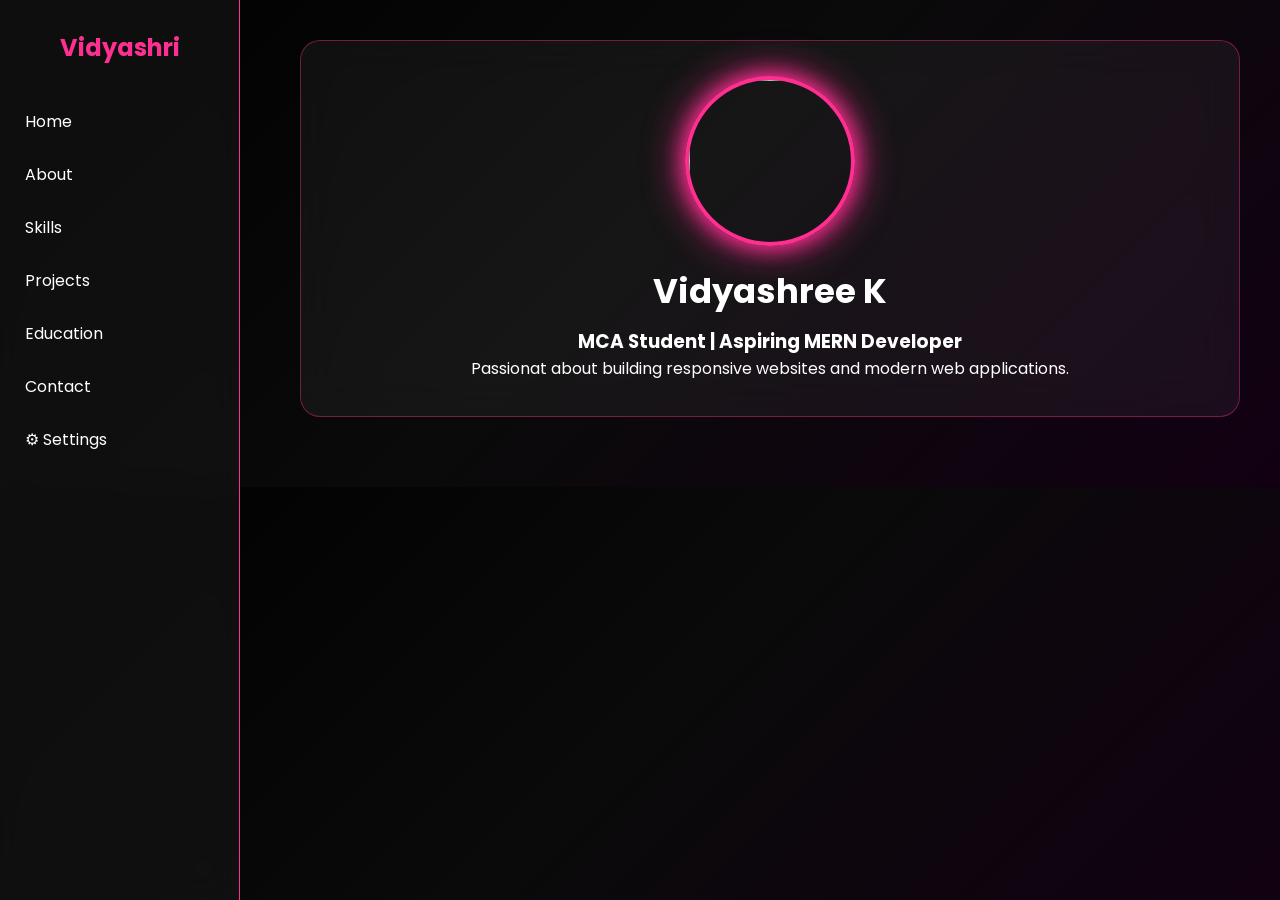
==== index.html @ fa56a4c5 "minor name change" ====
<!DOCTYPE html>
<html lang="en">
<head>
<meta charset="UTF-8">
<meta name="viewport" content="width=device-width,initial-scale=1">
<title>Home</title>
<link rel="stylesheet" href="style.css">
</head>

<body>

<button class="menu-btn" onclick="toggleMenu()">☰</button>

<nav class="sidebar" id="sidebar">

<h2 class="logo">Vidyashri</h2>

<a href="index.html">Home</a>
<a href="about.html">About</a>
<a href="skills.html">Skills</a>
<a href="projects.html">Projects</a>
<a href="education.html">Education</a>
<a href="contact.html">Contact</a>
<a href="#">⚙ Settings</a>

</nav>

<div class="container">

<section class="card hero">

<img src="https://static.vecteezy.com/system/resources/previews/073/022/350/non_2x/cartoon-professional-woman-in-a-business-suit-smiling-for-an-avatar-profile-icon-vector.jpg" class="profile">

<h1>Vidyashree K</h1>

<h3>MCA Student | Aspiring MERN Developer</h3>

<p>
Passionat about building responsive websites
and modern web applications.
</p>

</section>

</div>

<script src="script.js"></script>
</body>
</html>
---- style.css ----
/* Google Font */
@import url('https://fonts.googleapis.com/css2?family=Poppins:wght@300;500;600&display=swap');

*{
margin:0;
padding:0;
box-sizing:border-box;
font-family:'Poppins',sans-serif;
}

/* Background */
body{
background:linear-gradient(
135deg,
#000000,
#0a0a0a,
#120012
);
color:white;
}

/* Sidebar */
.sidebar{
position:fixed;
width:240px;
height:100%;
background:rgba(20,20,20,0.7);
backdrop-filter:blur(15px);
padding-top:30px;
border-right:1px solid #ff2f92;
}

.logo{
text-align:center;
margin-bottom:30px;
color:#ff2f92;
}

.sidebar a{
display:block;
padding:14px 25px;
text-decoration:none;
color:white;
transition:.4s;
}

.sidebar a:hover{
background:#ff2f92;
color:black;
transform:translateX(8px);
}

/* Menu button */
.menu-btn{
display:none;
position:fixed;
top:15px;
left:15px;
background:#ff2f92;
border:none;
padding:10px;
color:white;
border-radius:6px;
font-size:18px;
z-index:1000;
}

/* Main Container */
.container{
margin-left:260px;
padding:40px;
}

/* Glass Card */
.card{
background:rgba(255,255,255,0.05);
backdrop-filter:blur(20px);
border-radius:20px;
padding:35px;
margin-bottom:30px;
border:1px solid rgba(255,47,146,.4);
transition:.4s;
}

.card:hover{
transform:translateY(-8px);
box-shadow:0 0 30px rgba(255,47,146,.5);
}

/* Hero Section */
.hero{
text-align:center;
}

/* Profile Image */
.profile{
width:170px;
height:170px;
border-radius:50%;
object-fit:cover;
border:4px solid #ff2f92;
box-shadow:
0 0 20px #ff2f92,
0 0 40px #ff2f92;
margin-bottom:20px;
}

/* Heading */
h1{
font-size:34px;
margin-bottom:10px;
}

h2{
color:#ff2f92;
margin-bottom:15px;
}

/* Skills Grid */
.skills-grid{

display:grid;
grid-template-columns:
repeat(auto-fit,minmax(160px,1fr));

gap:25px;
margin-top:25px;

}

/* Skill Card */
.skill-card{

background:rgba(255,255,255,0.05);
padding:25px;
text-align:center;

border-radius:15px;

transition:.4s;

border:1px solid rgba(255,47,146,.4);

}

/* Logo */
.skill-card i{

font-size:45px;
color:#ff2f92;
margin-bottom:10px;
transition:.4s;

}

/* Hover */
.skill-card:hover{

background:#ff2f92;
color:black;

transform:translateY(-10px);

box-shadow:
0 0 25px #ff2f92,
0 0 40px rgba(255,47,146,.5);

}

.skill-card:hover i{

color:black;
transform:scale(1.2);

}
/* Projects */
.project-card{
background:#111;
padding:20px;
border-radius:15px;
margin-top:15px;
transition:.4s;
}

.project-card:hover{
transform:scale(1.05);
box-shadow:0 0 25px #ff2f92;
}

/* Contact */
input,button{
width:100%;
padding:12px;
margin-top:12px;
border-radius:8px;
border:none;
}

input{
background:#111;
color:white;
}

button{
background:#ff2f92;
color:white;
font-weight:bold;
cursor:pointer;
transition:.3s;
}

button:hover{
background:white;
color:black;
}

/* Links */
a{
color:#ff2f92;
text-decoration:none;
}

/* Responsive */
@media(max-width:768px){

.sidebar{
left:-240px;
transition:.4s;
}

.sidebar.active{
left:0;
}

.menu-btn{
display:block;
}

.container{
margin-left:0;
padding:25px;
}

}
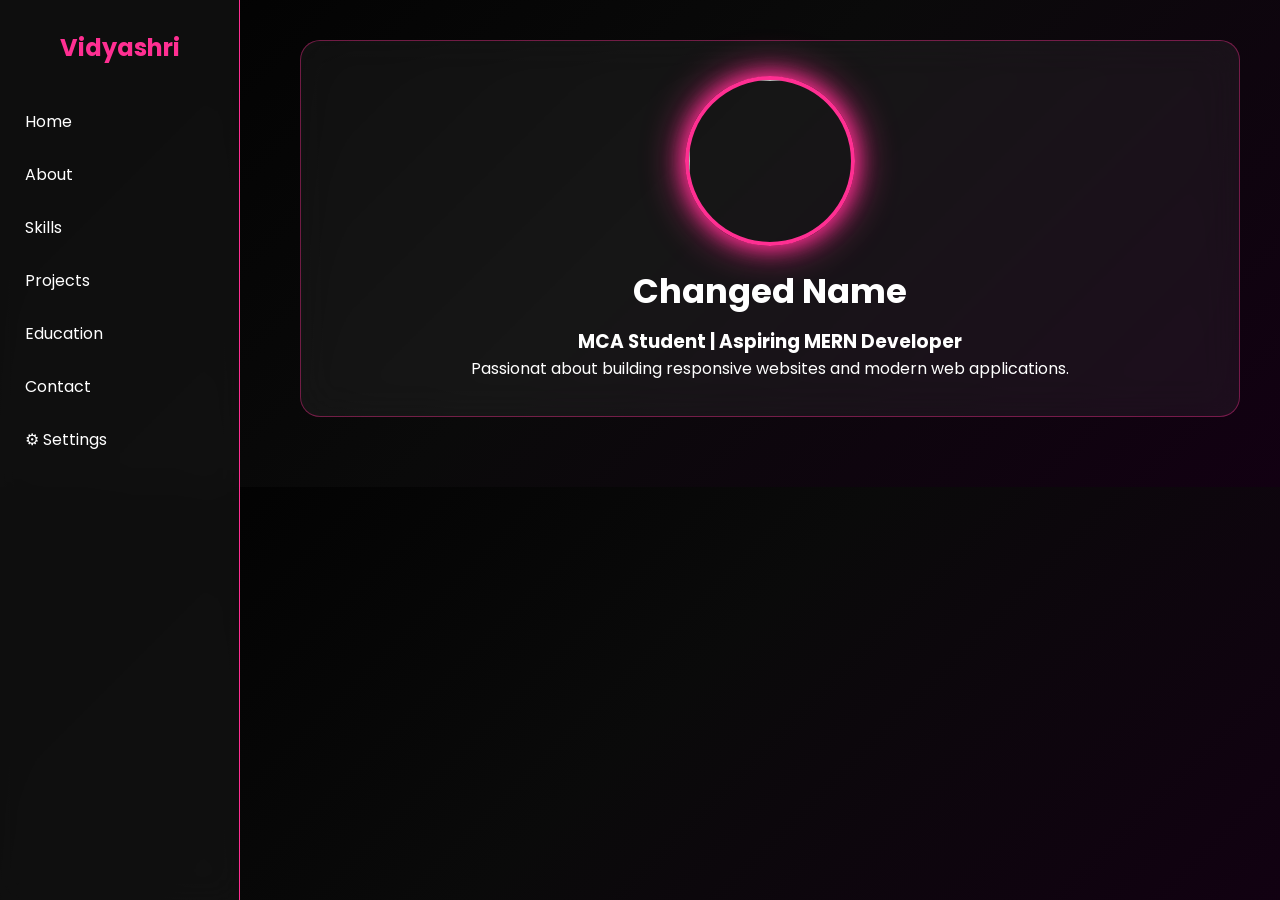
==== commit ddccb6a6: "test change" ====
--- a/index.html
+++ b/index.html
@@ -31,7 +31,7 @@
 
 <img src="https://static.vecteezy.com/system/resources/previews/073/022/350/non_2x/cartoon-professional-woman-in-a-business-suit-smiling-for-an-avatar-profile-icon-vector.jpg" class="profile">
 
-<h1>Vidyashree K</h1>
+<h1>Changed Name</h1>
 
 <h3>MCA Student | Aspiring MERN Developer</h3>
 
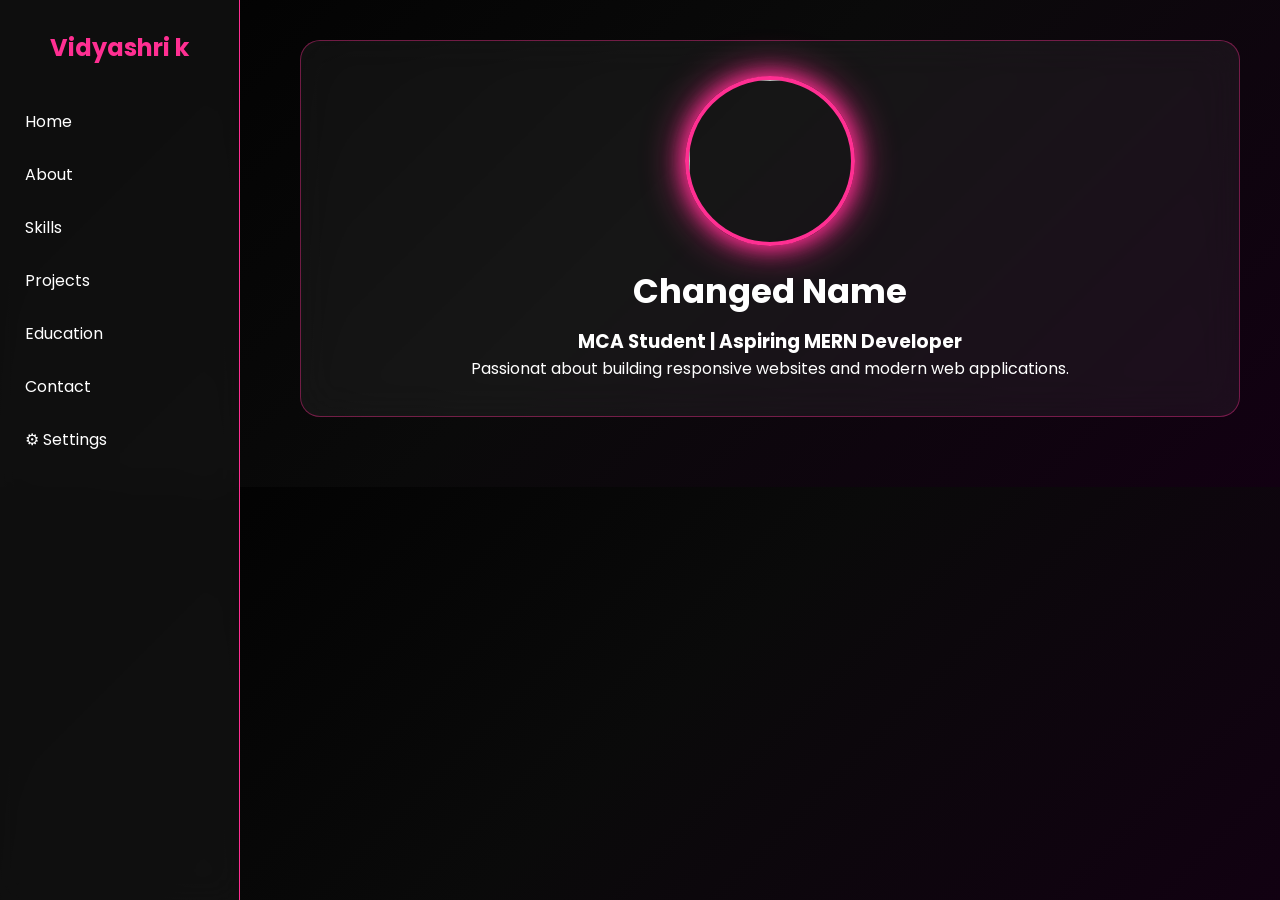
==== commit 4da46a0b: "changes1" ====
--- a/index.html
+++ b/index.html
@@ -13,7 +13,7 @@
 
 <nav class="sidebar" id="sidebar">
 
-<h2 class="logo">Vidyashri</h2>
+<h2 class="logo">Vidyashri k</h2>
 
 <a href="index.html">Home</a>
 <a href="about.html">About</a>
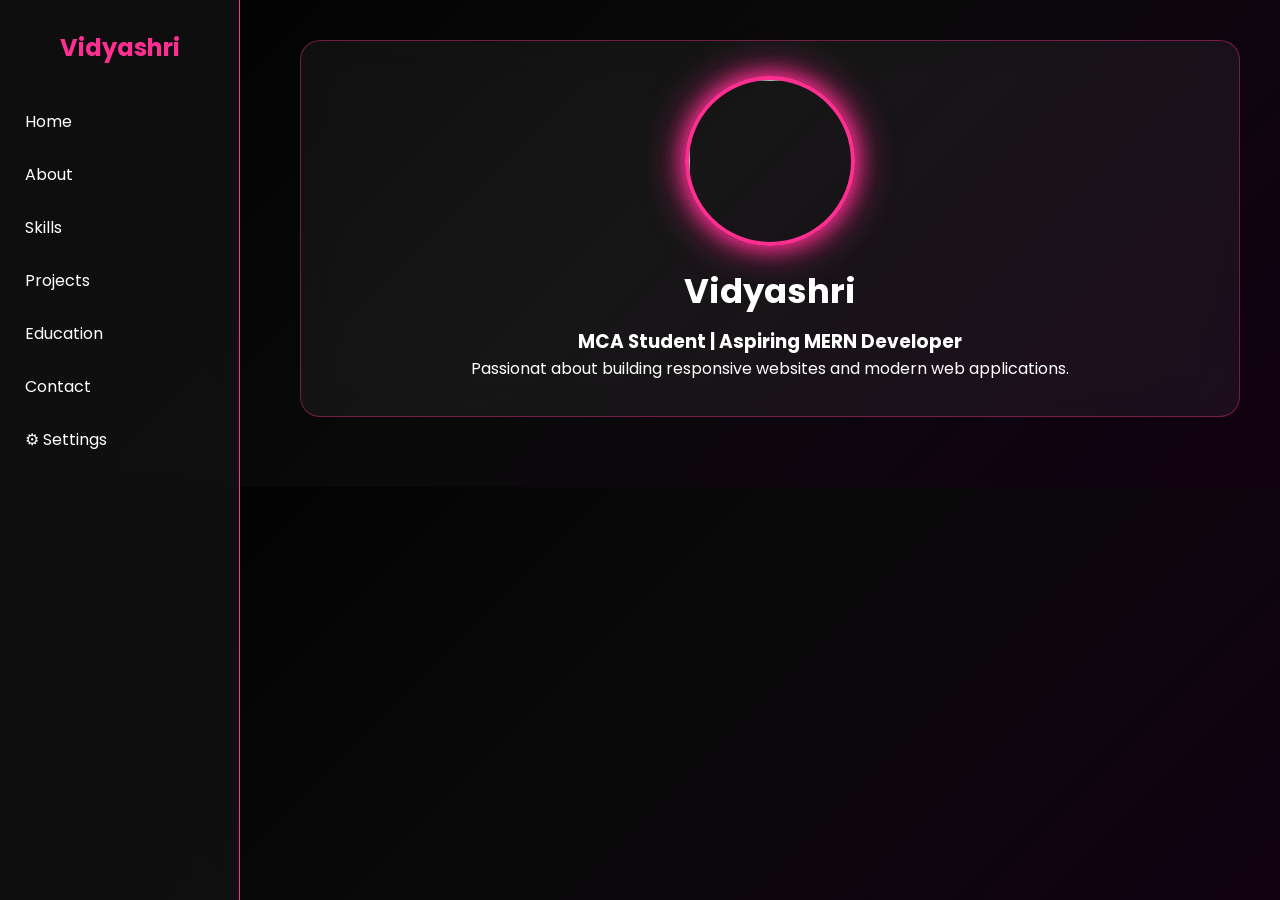
==== commit 318a3325: "changes" ====
--- a/index.html
+++ b/index.html
@@ -13,7 +13,7 @@
 
 <nav class="sidebar" id="sidebar">
 
-<h2 class="logo">Vidyashri k</h2>
+<h2 class="logo">Vidyashri</h2>
 
 <a href="index.html">Home</a>
 <a href="about.html">About</a>
@@ -31,7 +31,7 @@
 
 <img src="https://static.vecteezy.com/system/resources/previews/073/022/350/non_2x/cartoon-professional-woman-in-a-business-suit-smiling-for-an-avatar-profile-icon-vector.jpg" class="profile">
 
-<h1>Changed Name</h1>
+<h1>Vidyashri</h1>
 
 <h3>MCA Student | Aspiring MERN Developer</h3>
 
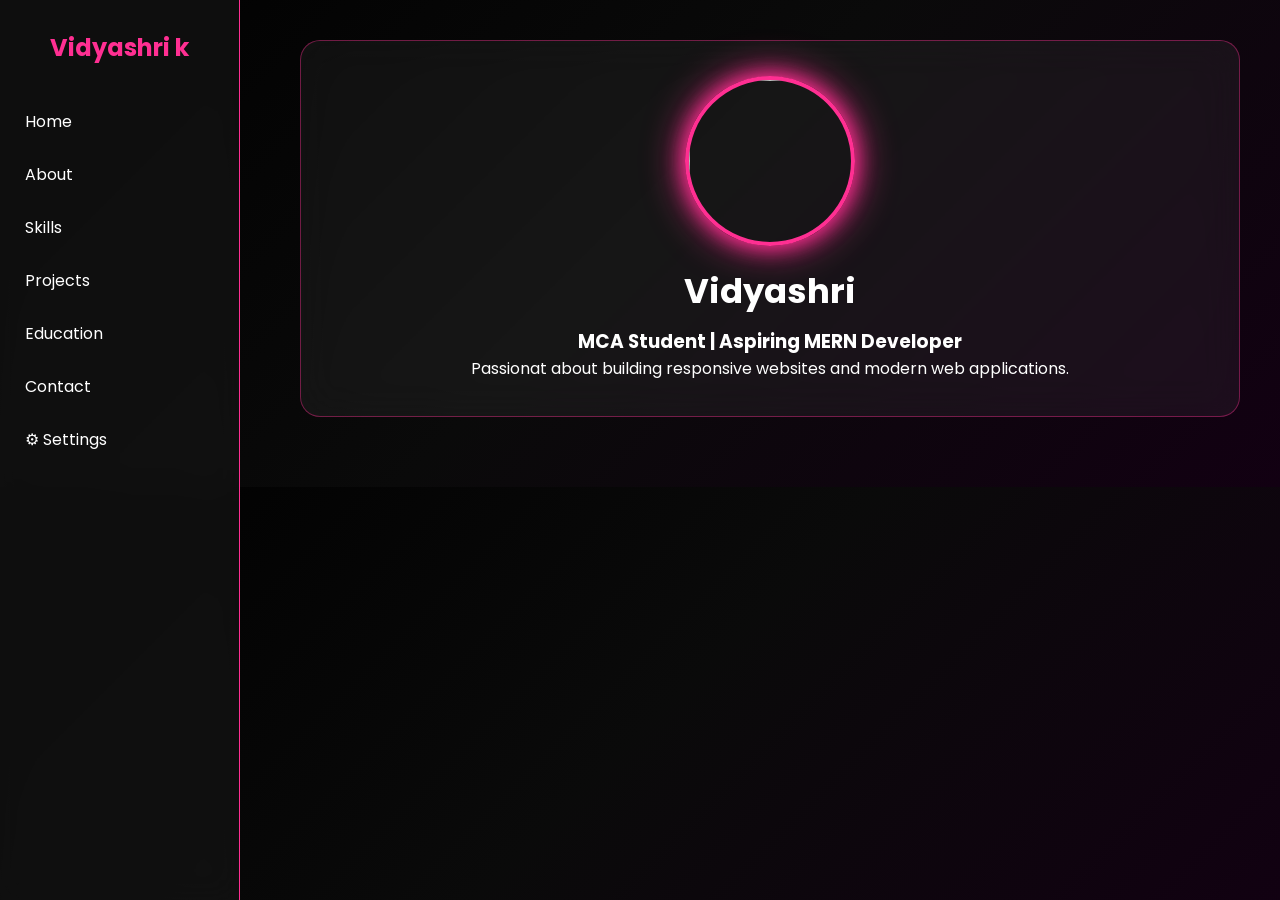
==== commit 955dd520: "changes" ====
--- a/index.html
+++ b/index.html
@@ -13,7 +13,7 @@
 
 <nav class="sidebar" id="sidebar">
 
-<h2 class="logo">Vidyashri</h2>
+<h2 class="logo">Vidyashri k</h2>
 
 <a href="index.html">Home</a>
 <a href="about.html">About</a>
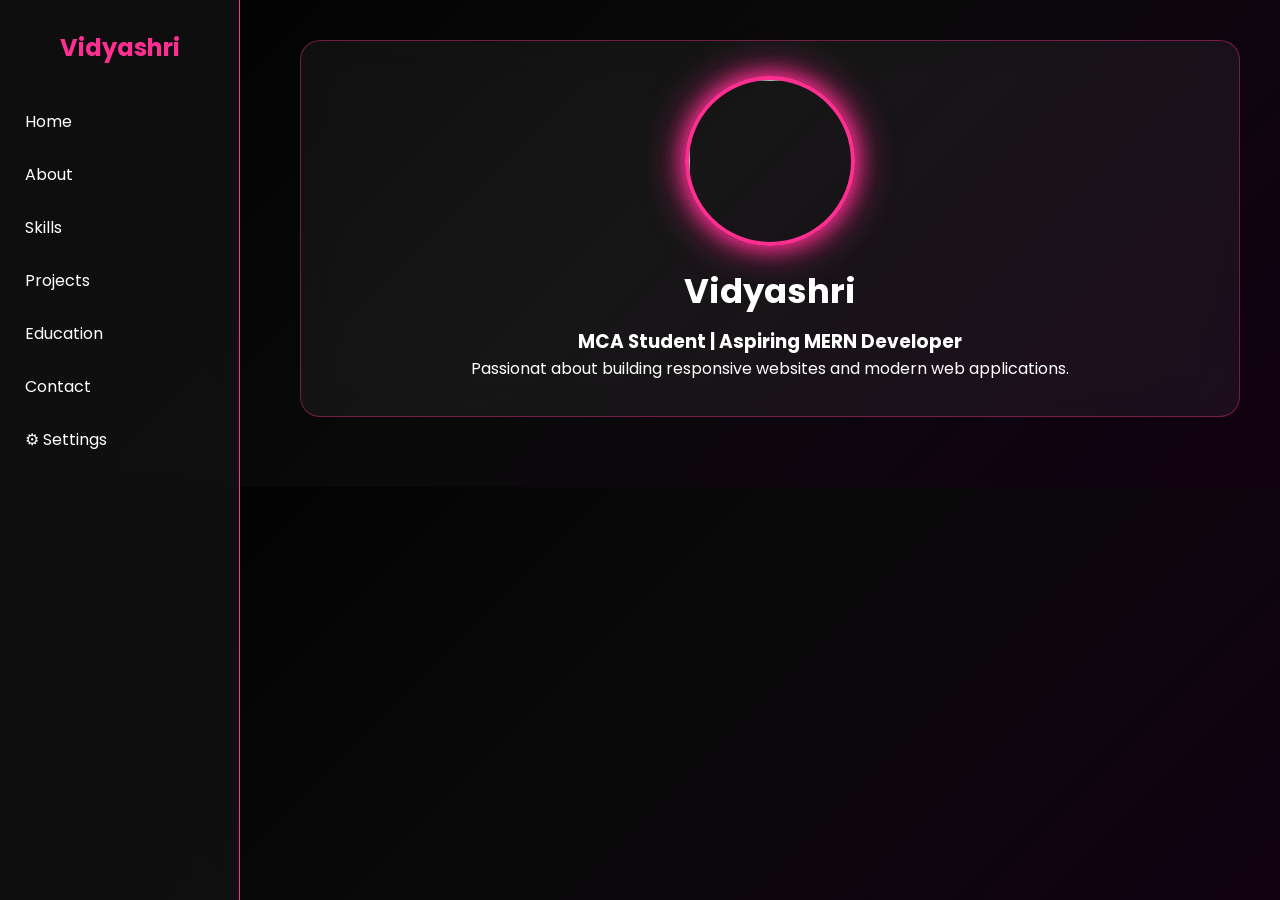
==== commit 4f8f6a8c: "changes" ====
--- a/index.html
+++ b/index.html
@@ -13,7 +13,7 @@
 
 <nav class="sidebar" id="sidebar">
 
-<h2 class="logo">Vidyashri k</h2>
+<h2 class="logo">Vidyashri</h2>
 
 <a href="index.html">Home</a>
 <a href="about.html">About</a>
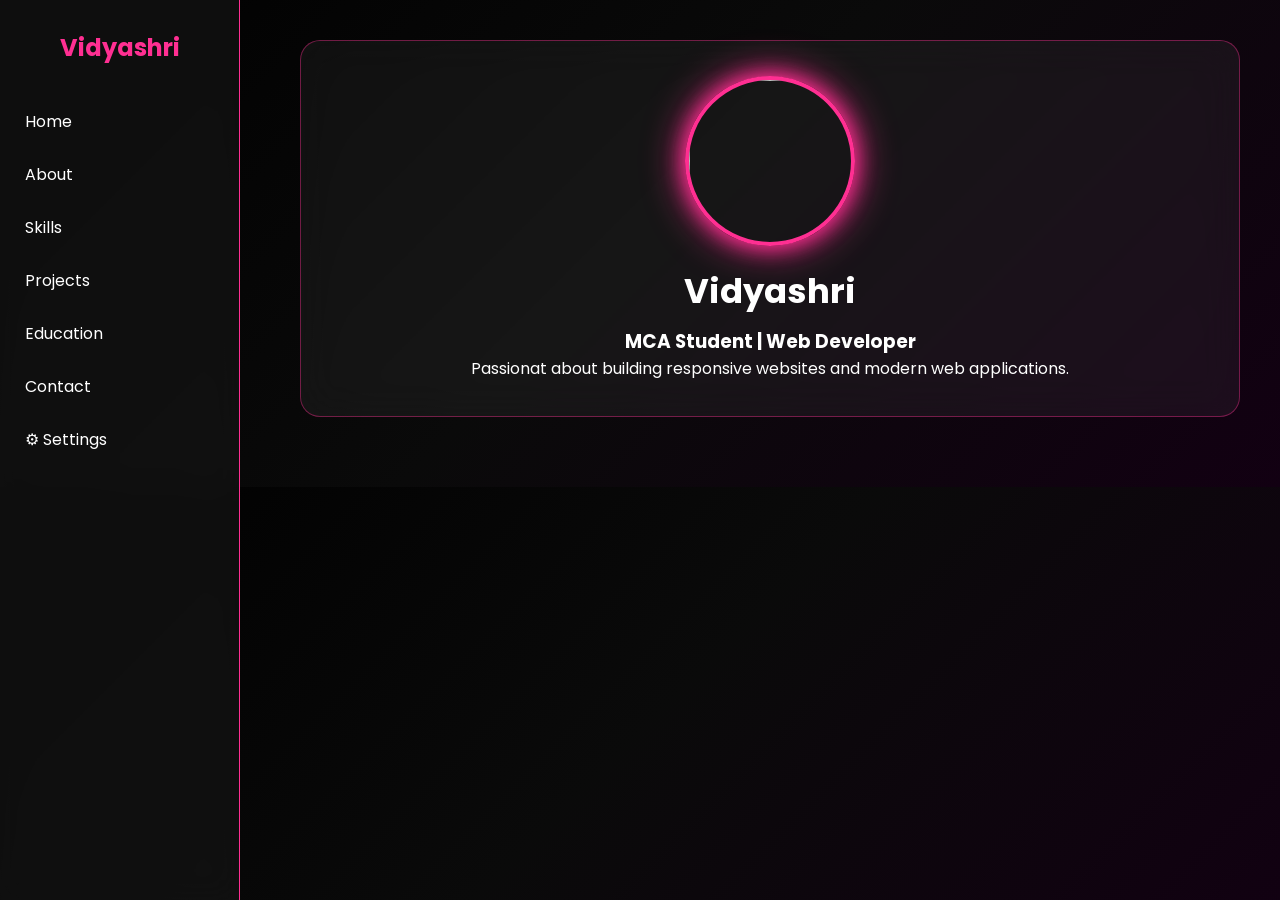
==== commit 6542b8df: "changes" ====
--- a/index.html
+++ b/index.html
@@ -33,7 +33,7 @@
 
 <h1>Vidyashri</h1>
 
-<h3>MCA Student | Aspiring MERN Developer</h3>
+<h3>MCA Student | Web Developer</h3>
 
 <p>
 Passionat about building responsive websites
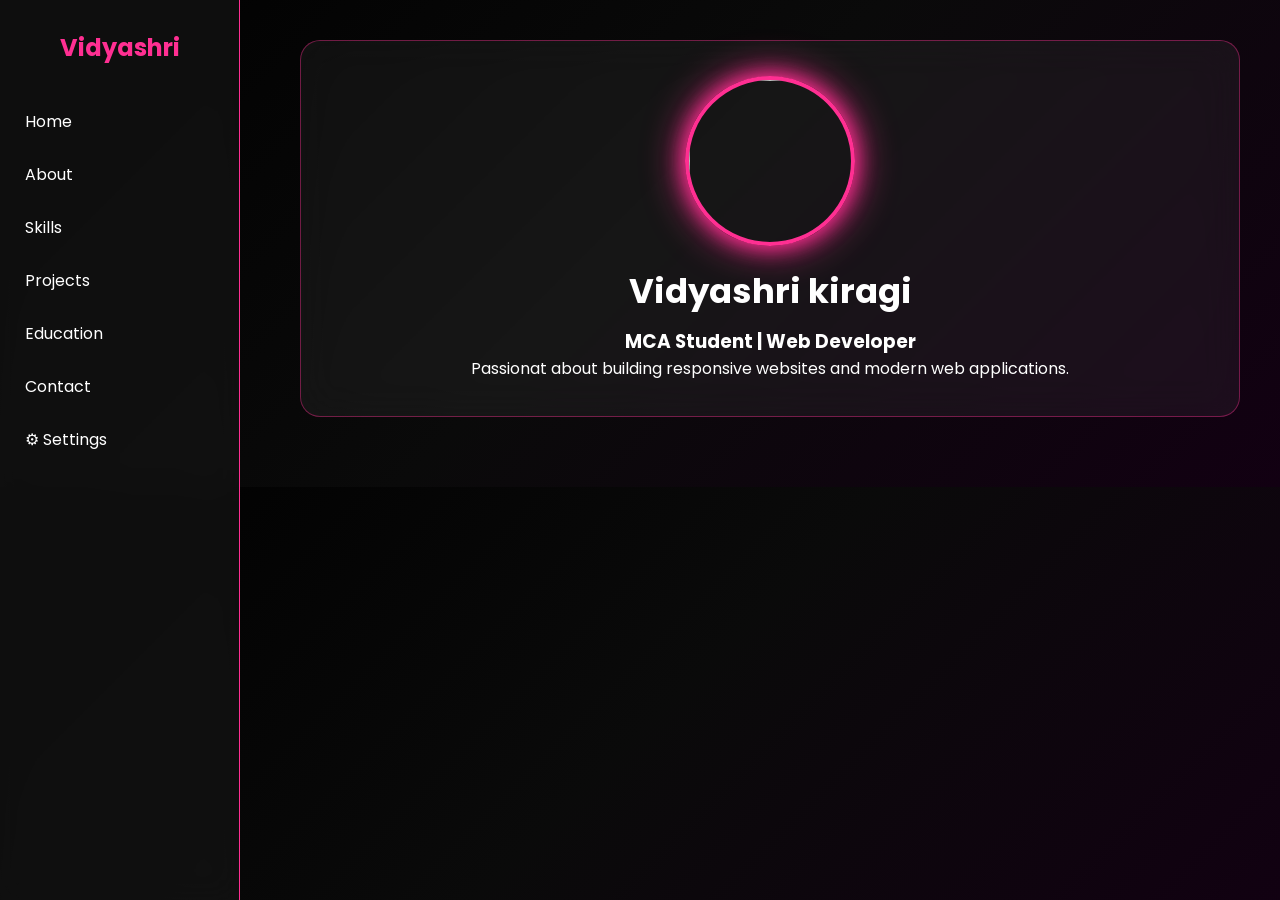
==== commit f14fe98b: "changes vv" ====
--- a/index.html
+++ b/index.html
@@ -31,7 +31,7 @@
 
 <img src="https://static.vecteezy.com/system/resources/previews/073/022/350/non_2x/cartoon-professional-woman-in-a-business-suit-smiling-for-an-avatar-profile-icon-vector.jpg" class="profile">
 
-<h1>Vidyashri</h1>
+<h1>Vidyashri kiragi</h1>
 
 <h3>MCA Student | Web Developer</h3>
 
